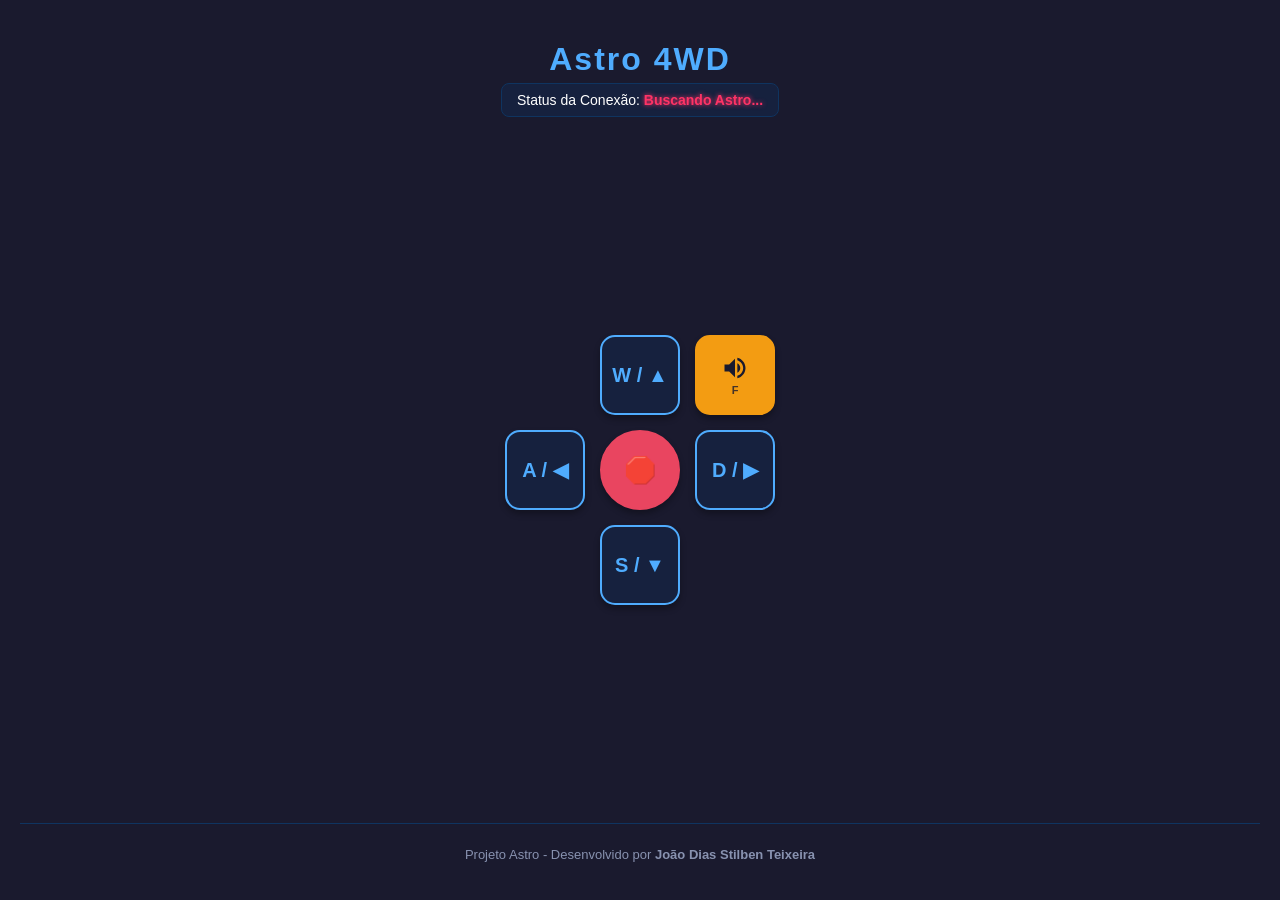
==== software/index.html @ 4121f4a5 "interface para controle do carrinho" ====
<!DOCTYPE html>
<html lang="pt-BR">
<head>
    <meta charset="UTF-8">
    <meta name="viewport" content="width=device-width, initial-scale=1, maximum-scale=1, user-scalable=no">
    <title>Astro - Painel de Controle</title>
    <link rel="stylesheet" href="style.css">
</head>
<body>
    <header>
        <h1>Astro 4WD</h1>
        <div class="status-box">
            Status da Conexão: <span id="status-texto" class="desconectado">Buscando Astro...</span>
        </div>
    </header>

    <main class="d-pad">
        <div class="btn frente" id="btn-F" onmousedown="comando('F')" onmouseup="comando('S')" ontouchstart="comando('F')" ontouchend="comando('S')">W / ▲</div>
        
        <div class="btn esquerda" id="btn-L" onmousedown="comando('L')" onmouseup="comando('S')" ontouchstart="comando('L')" ontouchend="comando('S')">A / ◀</div>
        
        <!-- Barra de espaço aciona o Parar central -->
        <div class="btn btn-stop parar" id="btn-S" onmousedown="comando('S')" ontouchstart="comando('S')">🛑</div>
        
        <div class="btn direita" id="btn-R" onmousedown="comando('R')" onmouseup="comando('S')" ontouchstart="comando('R')" ontouchend="comando('S')">D / ▶</div>
        
        <div class="btn tras" id="btn-B" onmousedown="comando('B')" onmouseup="comando('S')" ontouchstart="comando('B')" ontouchend="comando('S')">S / ▼</div>

        <!-- Botão da Buzina (Tecla F / Ícone Vetorial Elegante) -->
        <div class="btn buzina" id="btn-H" onmousedown="comando('H')" onmouseup="comando('Q')" ontouchstart="comando('H')" ontouchend="comando('Q')">
            <svg class="icone-buzina" viewBox="0 0 24 24">
                <path d="M3 9v6h4l5 5V4L7 9H3zm13.5 3c0-1.77-1.02-3.29-2.5-4.03v8.05c1.48-.73 2.5-2.25 2.5-4.02zM14 3.23v2.06c2.89.86 5 3.54 5 6.71s-2.11 5.85-5 6.71v2.06c4.01-.91 7-4.49 7-8.77s-2.99-7.86-7-8.77z"/>
            </svg>
            <span class="legenda-tecla">F</span>
        </div>
    </main>

    <footer>
        <p>Projeto Astro - Desenvolvido por <strong>João Dias Stilben Teixeira</strong></p>
    </footer>

    <script src="script.js"></script>
</body>
</html>
---- software/style.css ----
body {
    background-color: #1a1a2e;
    color: #ffffff;
    font-family: 'Segoe UI', Tahoma, Geneva, Verdana, sans-serif;
    text-align: center;
    margin: 0;
    padding: 20px;
    display: flex;
    flex-direction: column;
    justify-content: space-between;
    align-items: center;
    min-height: 95vh;
}

h1 { margin-bottom: 5px; color: #4facfe; letter-spacing: 2px;}

.status-box {
    background: #16213e;
    padding: 8px 15px;
    border-radius: 8px;
    font-size: 14px;
    margin-bottom: 40px;
    border: 1px solid #0f3460;
}
.conectado { color: #00ff88; font-weight: bold; text-shadow: 0 0 5px #00ff88; }
.desconectado { color: #ff3366; font-weight: bold; text-shadow: 0 0 5px #ff3366; }

.d-pad {
    display: grid;
    grid-template-columns: repeat(3, 80px);
    grid-template-rows: repeat(3, 80px);
    gap: 15px;
    justify-content: center;
}

.btn {
    background: #16213e;
    color: #4facfe;
    border: 2px solid #4facfe;
    border-radius: 15px;
    font-size: 20px;
    font-weight: bold;
    cursor: pointer;
    box-shadow: 0 4px 6px rgba(0,0,0,0.3);
    user-select: none;
    touch-action: manipulation;
    transition: all 0.1s ease-in-out;
    display: flex;
    flex-direction: column;
    align-items: center;
    justify-content: center;
}

.btn:active, .btn.pressionado {
    background: #4facfe;
    color: #1a1a2e;
    transform: scale(0.90);
    box-shadow: 0 0 15px #4facfe;
}

.btn-stop {
    background: #e94560;
    color: white;
    border-color: #e94560;
    border-radius: 50%;
    font-size: 26px;
}
.btn-stop:active, .btn-stop.pressionado {
    background: #b03046;
    box-shadow: 0 0 15px #e94560;
}

/* Estilo do Botão da Buzina com Ícone Vetorial */
.buzina { 
    grid-column: 3; 
    grid-row: 1; 
    background: #f39c12; 
    color: #1a1a2e; 
    border-color: #f39c12; 
}
.icone-buzina {
    width: 28px;
    height: 28px;
    fill: currentColor;
    margin-bottom: 2px;
}
.legenda-tecla {
    font-size: 11px;
    opacity: 0.8;
}
.buzina:active, .buzina.pressionado { 
    background: #d68910; 
    color: white; 
    box-shadow: 0 0 15px #f39c12; 
}

.frente   { grid-column: 2; grid-row: 1; }
.esquerda { grid-column: 1; grid-row: 2; }
.parar    { grid-column: 2; grid-row: 2; }
.direita  { grid-column: 3; grid-row: 2; }
.tras     { grid-column: 2; grid-row: 3; }

footer {
    margin-top: 40px;
    color: #8892b0;
    font-size: 13px;
    border-top: 1px solid #0f3460;
    padding-top: 10px;
    width: 100%;
}
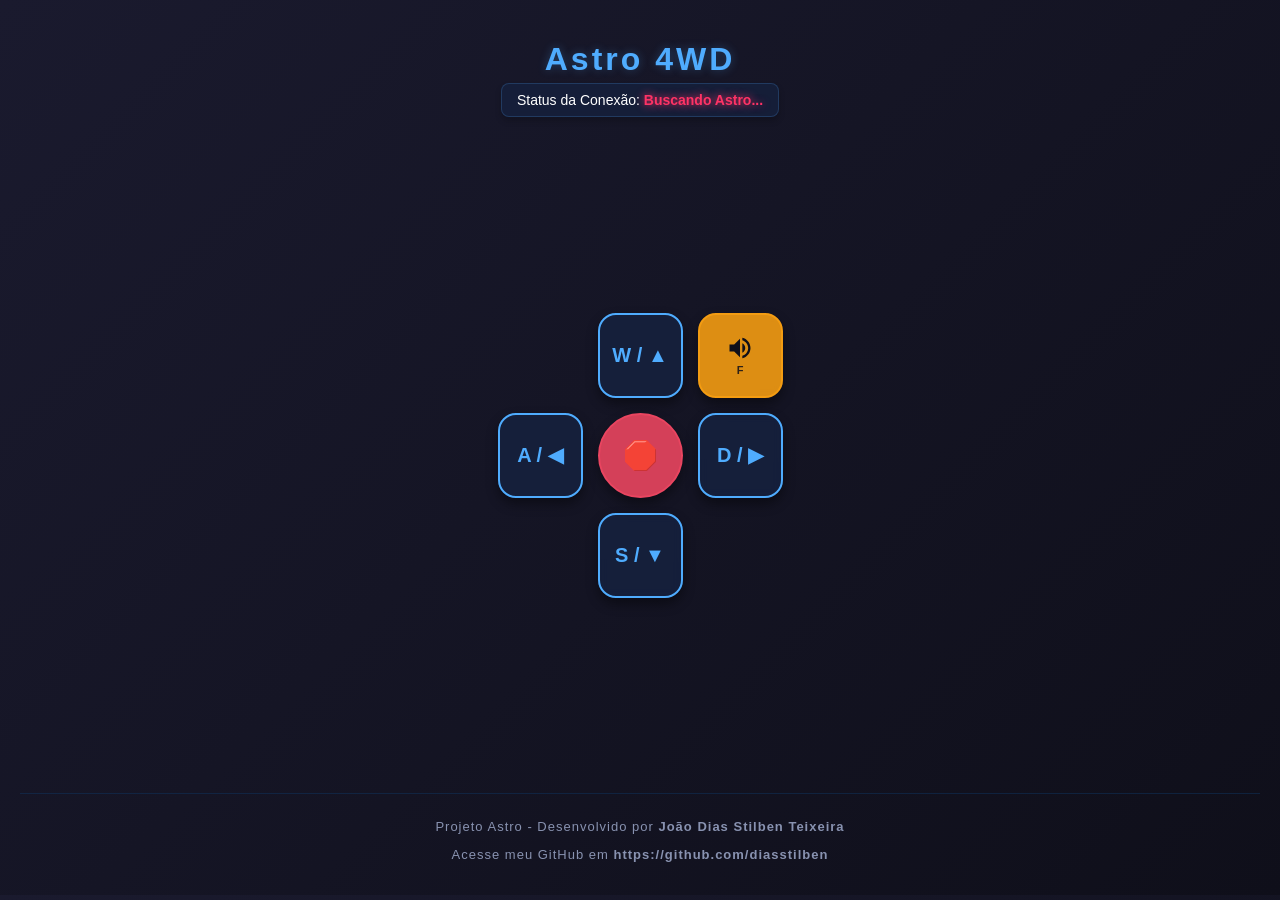
==== commit 7336aefb: "." ====
--- a/software/index.html
+++ b/software/index.html
@@ -37,6 +37,7 @@
 
     <footer>
         <p>Projeto Astro - Desenvolvido por <strong>João Dias Stilben Teixeira</strong></p>
+        <p>Acesse meu GitHub em <strong> https://github.com/diasstilben</strong></p>
     </footer>
 
     <script src="script.js"></script>
--- a/software/style.css
+++ b/software/style.css
@@ -1,5 +1,13 @@
 body {
-    background-color: #1a1a2e;
+    /* Fundo futurista: Gradiente escuro com uma malha de grade (grid) sutil por cima */
+    background-color: #0f0f1a;
+    background-image: 
+        linear-gradient(135deg, #1a1a2e 0%, #0f0f1a 100%),
+        radial-gradient(circle at 50% 20%, rgba(79, 172, 254, 0.08) 0%, transparent 50%),
+        linear-gradient(to right, rgba(255, 255, 255, 0.02) 1px, transparent 1px),
+        linear-gradient(to bottom, rgba(255, 255, 255, 0.02) 1px, transparent 1px);
+    background-size: 100% 100%, 100% 100%, 40px 40px, 40px 40px; /* Tamanho da malha da grade */
+    
     color: #ffffff;
     font-family: 'Segoe UI', Tahoma, Geneva, Verdana, sans-serif;
     text-align: center;
@@ -12,36 +20,44 @@
     min-height: 95vh;
 }
 
-h1 { margin-bottom: 5px; color: #4facfe; letter-spacing: 2px;}
+h1 { 
+    margin-bottom: 5px; 
+    color: #4facfe; 
+    letter-spacing: 3px;
+    text-shadow: 0 0 10px rgba(79, 172, 254, 0.3);
+}
 
 .status-box {
-    background: #16213e;
+    background: rgba(22, 33, 62, 0.8);
+    backdrop-filter: blur(5px); /* Efeito vidro fosco moderno */
     padding: 8px 15px;
     border-radius: 8px;
     font-size: 14px;
-    margin-bottom: 40px;
-    border: 1px solid #0f3460;
+    margin-bottom: 30px;
+    border: 1px solid rgba(79, 172, 254, 0.2);
+    box-shadow: 0 4px 6px rgba(0,0,0,0.2);
 }
-.conectado { color: #00ff88; font-weight: bold; text-shadow: 0 0 5px #00ff88; }
-.desconectado { color: #ff3366; font-weight: bold; text-shadow: 0 0 5px #ff3366; }
+.conectado { color: #00ff88; font-weight: bold; text-shadow: 0 0 8px #00ff88; }
+.desconectado { color: #ff3366; font-weight: bold; text-shadow: 0 0 8px #ff3366; }
 
 .d-pad {
     display: grid;
-    grid-template-columns: repeat(3, 80px);
-    grid-template-rows: repeat(3, 80px);
+    grid-template-columns: repeat(3, 85px);
+    grid-template-rows: repeat(3, 85px);
     gap: 15px;
     justify-content: center;
 }
 
 .btn {
-    background: #16213e;
+    background: rgba(22, 33, 62, 0.9);
+    backdrop-filter: blur(5px);
     color: #4facfe;
     border: 2px solid #4facfe;
-    border-radius: 15px;
+    border-radius: 18px;
     font-size: 20px;
     font-weight: bold;
     cursor: pointer;
-    box-shadow: 0 4px 6px rgba(0,0,0,0.3);
+    box-shadow: 0 6px 12px rgba(0,0,0,0.4);
     user-select: none;
     touch-action: manipulation;
     transition: all 0.1s ease-in-out;
@@ -53,29 +69,29 @@
 
 .btn:active, .btn.pressionado {
     background: #4facfe;
-    color: #1a1a2e;
-    transform: scale(0.90);
-    box-shadow: 0 0 15px #4facfe;
+    color: #0f0f1a;
+    transform: scale(0.92);
+    box-shadow: 0 0 20px #4facfe;
 }
 
 .btn-stop {
-    background: #e94560;
+    background: rgba(233, 69, 96, 0.9);
     color: white;
     border-color: #e94560;
     border-radius: 50%;
-    font-size: 26px;
+    font-size: 28px;
 }
 .btn-stop:active, .btn-stop.pressionado {
-    background: #b03046;
-    box-shadow: 0 0 15px #e94560;
+    background: #e94560;
+    box-shadow: 0 0 20px #e94560;
 }
 
-/* Estilo do Botão da Buzina com Ícone Vetorial */
+/* Botão da Buzina */
 .buzina { 
     grid-column: 3; 
     grid-row: 1; 
-    background: #f39c12; 
-    color: #1a1a2e; 
+    background: rgba(243, 156, 18, 0.9); 
+    color: #0f0f1a; 
     border-color: #f39c12; 
 }
 .icone-buzina {
@@ -86,12 +102,12 @@
 }
 .legenda-tecla {
     font-size: 11px;
-    opacity: 0.8;
+    opacity: 0.85;
 }
 .buzina:active, .buzina.pressionado { 
-    background: #d68910; 
+    background: #f39c12; 
     color: white; 
-    box-shadow: 0 0 15px #f39c12; 
+    box-shadow: 0 0 20px #f39c12; 
 }
 
 .frente   { grid-column: 2; grid-row: 1; }
@@ -101,10 +117,11 @@
 .tras     { grid-column: 2; grid-row: 3; }
 
 footer {
-    margin-top: 40px;
+    margin-top: 30px;
     color: #8892b0;
     font-size: 13px;
-    border-top: 1px solid #0f3460;
-    padding-top: 10px;
+    border-top: 1px solid rgba(15, 52, 96, 0.5);
+    padding-top: 12px;
     width: 100%;
+    letter-spacing: 1px;
 }
